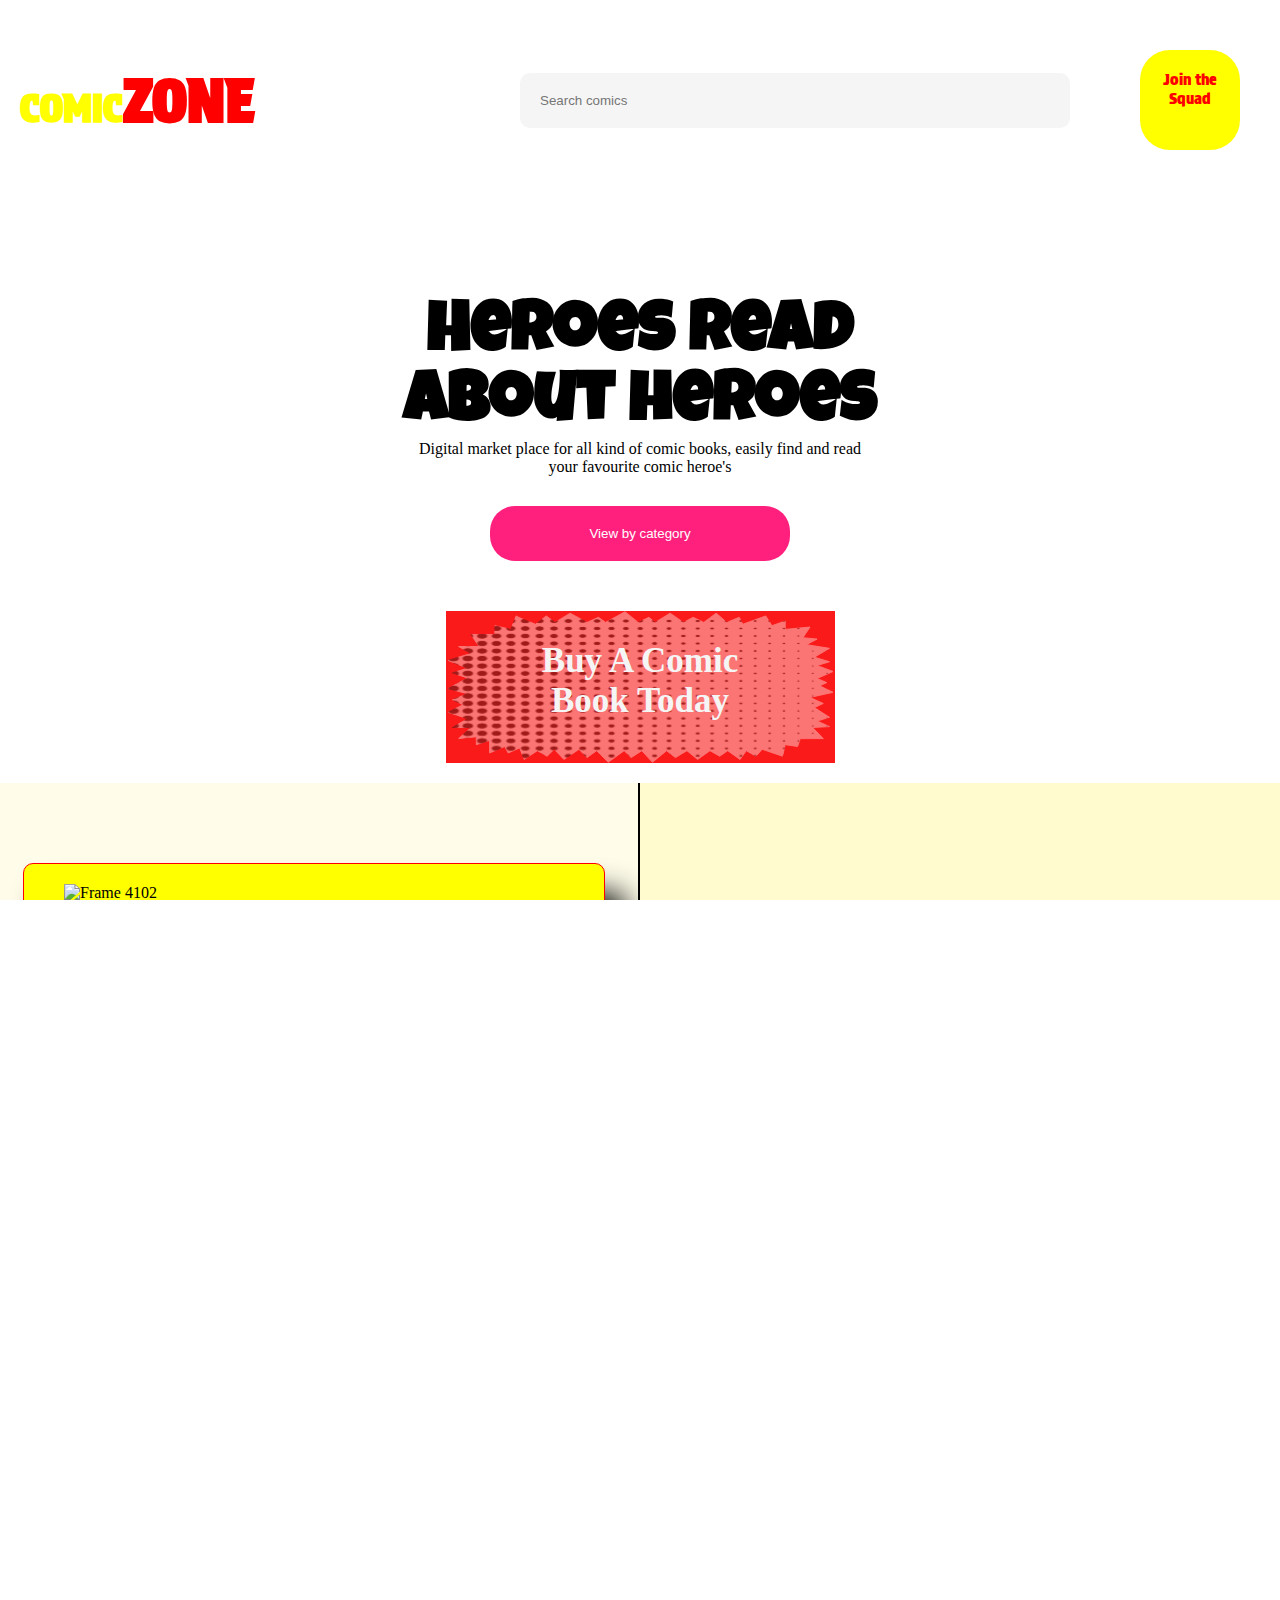
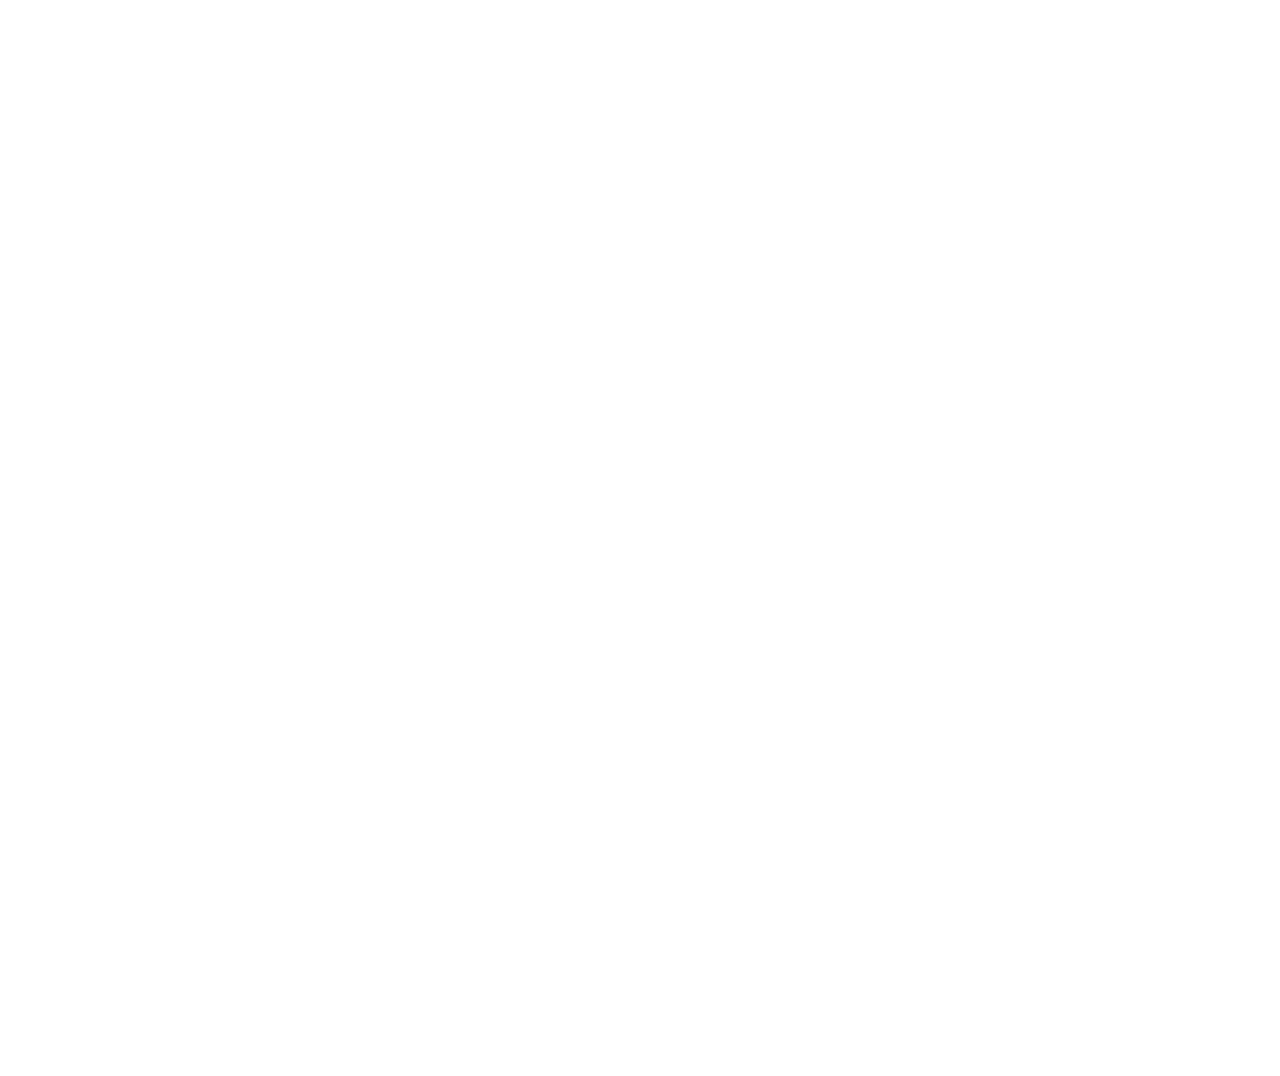
==== gues.html @ e3ff2d8d "Project inupitial set" ====
<!DOCTYPE html>
<html lang="en">
<head>
    <meta charset="UTF-8">
    <meta name="viewport" content="width=device-width, initial-scale=1.0">
    <title>FILM TEAM WORK</title>
    <link rel="stylesheet" href="./gues.css">
    <link href="https://fonts.googleapis.com/css2?family=Protest+Strike&display=swap" rel="stylesheet">
    <link rel="stylesheet" href="https://cdn.jsdelivr.net/npm/bootstrap-icons@1.11.3/font/bootstrap-icons.min.css">
  </head>
<body>


<section class="guesglobalContainer">
    <div class="logo">
    <h1>COMIC<b>ZONE</b></h1>
    </div>

    <div class="input">
        <div>
            <input type="search" placeholder="Search comics">
          
        </div>
    </div>
    <div class="comic-panel">
       
    <div class="circle"><p>Join the Squad</p></div>
</div>
    
</section>

<!-- the second container begins here -->

<section class="gues2ndGlobalcontainer">
  <p class="heroes">
 Heroes  read 
  </p>
  <p class="heroes">
 about   heroes
  </p>

  <p class="digital">
    Digital market place for all kind of comic books, easily find and read
  </p>
  <p class="digital">
   your favourite comic heroe's
  </p>

  <button class="comic-button">View by category</button>

  <div class="comic-panel">
       
  <!-- <div class="circle"><p>buy a comic book today</p></div> -->
  <div class="comicContainer">buy a comic<br> book today </div>


</div>
</section>

<section class="gues3rdsGlobalcontainer">
  <div class="image">
    <div class="imageinner">
    <img src="./IMAGES/Frame 4102.svg" alt="Frame 4102">

    <div class="price1">
    <div class="price">
    <p>price</p>
    <p>$ 50</p>
</div>
<div class="tag">
    <a href="./preview.html">Buy now</a>
</div>
  </div>
  </div>
  </div>
  <div class="text">
   <p class="date">Release date: 4th April, 2023</p>
   <h1>Dead</h1><h1> Republic</h1>

   <p class="describe">Description</p>
   <p class="deadly1">DEADLY REBUBLIC IS BACK BUT WHAT HAPPENS</p>

   <p class="deadly"> WHEN THE SCARY BEASTPLANNED TO EXECUTE THE </p>
   <p class="deadly"> PRESIDENT IN COLD DAY.ONE OF THE BIGGEST</p>
    <p class="deadly"> STATUS QUO IS YEARS IS HERE
   </p>
   <div class="comic-panel">
       
    <div class="circle"><p>Join the Squad</p></div>
</div>
    
  </div>
</section>

<section class="guesGloballandingPage">
<section class="gueslandingPage">
  <div class="logo2main">
  <div class="logo2">
    <h1>COMIC<b>ZONE</b></h1>
    </div>

    <div class="logo2text">
    <p>All of the context on comic zone is protected by copyright</p>
    <p>laws.copyright laws may make any unlawful use sharing, or</p>
    <p> duplicating illegal</p>
    </div>
    </div>


    <div class="logo2links">
 <p> <a href="privacy">privacy</a></p>   
 <p> <a href="terms of use">terms of use</a></p>   
 <p> <a href="Helps/Faqs">Helps/Faqs</a></p>   
    </div>

    <div class="logo2socials">
<p>Follow comic zones</p>
<a href="facebook"><i class="bi bi-facebook"></i></a>
<a href="twitter"><i class="bi bi-twitter-x"></i></a>
<a href="instagram"><i class="bi bi-instagram"></i></a>
<a href="youtube"><i class="bi bi-youtube"></i></a>
<a href="linkedin"><i class="bi bi-linkedin"></i></a>
    </div>
</section>


<section class="copyright">
  <div></div>
  <p>copyright @ 2023</p>
  <div></div>
</section>
</section>
</body>
</html>
---- gues.css ----
@import url('https://fonts.googleapis.com/css2?family=Protest+Strike&display=swap');
@import url('https://fonts.googleapis.com/css2?family=Luckiest+Guy&display=swap');
/* @import url('https://fonts.googleapis.com/css2?family=Luckiest+Guy&display=swap'); */
@import url('https://fonts.googleapis.com/css2?family=Akaya+Kanadaka&display=swap');
@import url('https://fonts.googleapis.com/css2?family=Akaya+Kanadaka&family=Dela+Gothic+One&display=swap');

*{  
    margin: 0;
    padding: 0;
    scroll-behavior: smooth;
    box-sizing: border-box;
}
    
    html,
    body{
    height: 100%;
    width: 100%;
    overflow-x: hidden;
}

    .guesglobalContainer{
        /* border: 1px solid red; */
        font-family: "Protest Strike", sans-serif;
        display: flex;
        background-color: white;
        position: sticky;
        top: 0px;
        justify-content: space-between;
        align-items:center;
    }
    @media  screen and (max-width: 768px){
        .guesglobalContainer{
            margin: 0px;
        }


    }
    
    
    /* here you style the logo */

    .guesglobalContainer .logo {
        width: 50%;
        margin: 30px 20px;
        
    }
    @media  screen and (max-width: 768px){
        .guesglobalContainer .logo {
            border: 1px solid red;
            width: 20%;
            margin:20px 0px;
    
  }
  }
  
  


.guesglobalContainer .logo h1{

    /* border: 1px solid red; */
    color: yellow;
    font-weight: 900;
    font-size: 40px;
    /* transition-property: font-size; */
    transition: color 0.5s, font-size 1s;
    /* transition-delay: 0.1s;
    transition-duration: 0.5s;
    transition-timing-function:ease-in; */
    
}
@media  screen and (max-width: 768px){
    .guesglobalContainer .logo h1{
        font-weight: 700;
        font-size: 30px;
        
        
    }
}
.guesglobalContainer .logo h1:hover{
    font-size: 80px;
    color: green;
    letter-spacing: 10px;
}
@media  screen and (max-width: 768px){
    .guesglobalContainer .logo h1:hover{
        letter-spacing: 0px;
        
    }


}
@media  screen and (max-width: 768px){
    .guesglobalContainer .logo h1:hover{
        font-size: 40px;
        
    }
}

.guesglobalContainer .logo h1 b{
    /* border: 1px solid red; */
    color: red;
    font-size: 60px;
}
@media  screen and (max-width: 768px){
    .guesglobalContainer .logo h1 b{
        font-size: 40px;

    }

}
    
    /* styling the input  */
    
    .input{
        /* border: 1px solid red; */
        width: 50%;
        display: flex;
        justify-content: space-between;
        margin: 30px 20px;
        
    }
    @media  screen and (max-width: 768px){
        .input{
            width: 30%;

        }
        
    }
    
        
    input[type="search"]{
        width: 550px;
        margin: 10px;
        padding: 20px;
        /* border: 1px solid red; */
        background-color: #f5f5f5;
        outline: none;
        border: none;
        border-radius: 10px;
        
    }
    @media  screen and (max-width: 768px){
        input[type="search"]{
            display: none;
            
        }
        
    }
    
    .element {
        animation: shake 0.5s ease-in-out infinite;
    }
    
    
    /* Apply the animation to the .box element */
   
    .circle{
        /* border: 1px solid red; */
        width: 100px;
        height: 100px;
        border-radius: 30px;
        background-color:yellow;
        border: black;
        position: relative;
        text-align: center;
        margin: 30px 20px;
        /* Apply the animation */
        animation: moveRight 2s ease-in-out infinite alternate;
    }
    @media  screen and (max-width: 768px){
        .circle{
            display: none;
        }
        
}

.circle p{
    text-align: center;
    color: red;
    padding: 20px;
}

@keyframes moveRight{
  from{width: 100px, width 50px, background red;}
  
}



/* the second container begins here */

.gues2ndGlobalcontainer{
    /* border: 1px solid red; */
    margin: 100px 0PX 0PX 0PX;
}

.gues2ndGlobalcontainer .heroes{
    /* border: 1px solid red; */
    text-align: center;
    font-size: 70PX;
    font-weight:900;
    font-family: "Luckiest Guy", cursive;
}


@media  screen and (max-width: 768px){
        .gues2ndGlobalcontainer .heroes{
            font-size: 35PX;
        }
    }
    .digital{
        /* border: 1px solid red; */
        text-align: center;
        font-family: "Caveat", cursive;
    }

   .comic-button{
    /* border: 1px solid red; */
    margin: 30px auto;
    padding: 20px;
    background-color: #ff207e;
    display: flex;
    justify-content: center;
    width: 300px;
    border-radius: 25px;
    color: white;
    outline: none;
    border: none;
   } 

.comic-panel{
    display: flex;
    justify-content: center;
    /* width: 100px; */
    padding: 20px;
}


.gues3rdsGlobalcontainer{
    border-bottom: 2px solid black;
    margin-bottom: 100px;
    display: flex;
    width: 100%;
    justify-content: space-between;
}
@media  screen and (max-width: 768px){
    .gues3rdsGlobalcontainer{
        border: 2px solid solid black;
        margin-bottom: 20px;
        /* height: 100px; */
    
    }
}

.gues3rdsGlobalcontainer .image {
    background-color:#fffdea;
    border-right: 2px solid black;
    width: 50%;
    padding: 60px 20px;
    display: flex;
    /* flex-direction: column; */
    justify-content: center;
    padding-right: 30px;
     
}
@media  screen and (max-width: 768px){
    .gues3rdsGlobalcontainer .image {
        background-color:#fffdea;
        border-right: 2px solid black;
        width: 50%;
        padding: 60px 30px;
        display: flex;
        justify-content: center;
        padding-right: 30px;
        
    }
}
   
.gues3rdsGlobalcontainer .image .imageinner{
    border: 1px solid red;
    width: 600px;
    background-color: yellow;
    margin: 20px;
    padding: 20px 40px;
    border-radius: 10px;
    box-shadow: 20px 30px 30px rgba(0, 0, 0, 5);
    /* background-color: black; */
}

@media  screen and (max-width: 768px){
    .gues3rdsGlobalcontainer .image .imageinner{
        /* padding: 40px; */
        margin: 40px;

    }

}

.gues3rdsGlobalcontainer .image img{
    box-shadow: black;
    object-fit: cover;
    width: 500px;
    height: 70vh;
    margin: 0px auto;
    display: flex;justify-content: center;
    
    
}
@media  screen and (max-width: 768px){
    .gues3rdsGlobalcontainer .image img{
        box-shadow: black;
        object-fit: contain;
        width: 500px;
        height: 70vh;
        margin: 0px auto;
        display: flex;justify-content: center;
        
        
    }

}
.gues3rdsGlobalcontainer  .price1{
    display: flex;
    justify-content: space-between;
}

.gues3rdsGlobalcontainer .price{
    font-size: 30px;
    font-weight: 800;
    margin: 20px;
}

.gues3rdsGlobalcontainer .price1 .tag{
    margin: 50px ;
    /* border: 1px solid red; */

}

.gues3rdsGlobalcontainer a{
    /* border: 1px solid red; */
    margin: auto ;
    /* display: flex; */
    width: 100px;
    padding: 10px;
    text-align: center;
    background-color: red;
    transition: 0.5;
    text-decoration: none;
    text-align: center;
    color: white;
    border-radius: 25px;
} 


.gues3rdsGlobalcontainer .text{
    width: 50%;
    /* text-align: center; */
    text-justify: auto;
    background-color: #fffbce;
    padding: 40px 20px;
    height: 150vh;
}
.gues3rdsGlobalcontainer .text .date{
    /* border: 1px solid red; */
    margin: 70x ;
    font-family: "Akaya Kanadaka", system-ui;
    padding: 90px 0px 40px 0px;
}
.gues3rdsGlobalcontainer .text h1{
    font-size: 30px;
    font-family: "Dela Gothic One", sans-serif;
    font-weight: 800;
}
.gues3rdsGlobalcontainer .text .describe{
    /* border: 1px solid red; */
    padding: 20px 0px;
    font-family: "Akaya Kanadaka", system-ui;
}
.gues3rdsGlobalcontainer .text .deadly{
    font-family: "Akaya Kanadaka", system-ui;
}

/* styling of the landing page */
.guesGloballandingPage{
    background-color: black;
    margin: 30px 0px;
    padding: 30px 0px;
}

.gueslandingPage{ 
    display: flex;
    justify-content: space-between;
    /* margin: 30px; */
    padding: 20px;
    border-radius: 15px;
    background-color: black;
}




.gueslandingPage .logo2{
    /* border: 1px solid white; */
    color: yellow;
    font-weight: 900;
    font-size: 40px;
    font-family: "Protest Strike", sans-serif;
    transition: color 0.5s, font-size 1s;

}

.gueslandingPage .logo2:hover{
    font-size: 70px;
    color: green;
    letter-spacing: 10px;
}


.gueslandingPage .logo2 h1 b{
    font-family: "Protest Strike", sans-serif;
    color: red;
    font-size: 60px;

}

/* .gueslandingPage .logo2 h1:hover{
    font-size: 70px;
    color: green;
} */

.gueslandingPage .logo2text{
    /* border: 1px solid red; */
    color: white;
    font-family: "Akaya Kanadaka", system-ui;
}


.gueslandingPage .logo2links{
    /* border: 1px solid red; */
    display: flex;
    flex-direction: column;
    gap: 15px;
    
    
}
.gueslandingPage .logo2links a{
    margin: 40px 0px;
    font-family: "Akaya Kanadaka", system-ui;
    text-decoration: none;
    color: white;
    
}

.gueslandingPage .logo2socials{
    /* border: 1px solid red; */
    
    
}
.gueslandingPage .logo2socials p{
margin-bottom: 30px;
font-family: "Akaya Kanadaka", system-ui;
color: white;

}

.gueslandingPage .logo2socials a{
   margin: 20px ;
   color: white;
}

.copyright{
    /* border: 1px solid red; */
    margin: 70px 0px;
    background-color: black;
    display: flex;
    justify-content: space-between;
}
.copyright p{
 color: white;
}
.copyright div{
border-top: 2px solid white;
width: 35%;
}

.comicContainer{
    background-image: url("./IMAGES/Maskgroup.svg");
    background-position: center;
    background-size: cover;
    background-repeat: no-repeat;
    padding: 30px 10px;
    background-color: #fb1a1a;
    color: #f5f5f5;
    text-transform: capitalize;
    /* background-clip: content-box;
    -webkit-background-clip: content-box; */
    /* display: inline-block; */
    height: 152px;
    width: 389px;
    text-align: center;
    font-size: 35px;
    font-weight: 600;
}
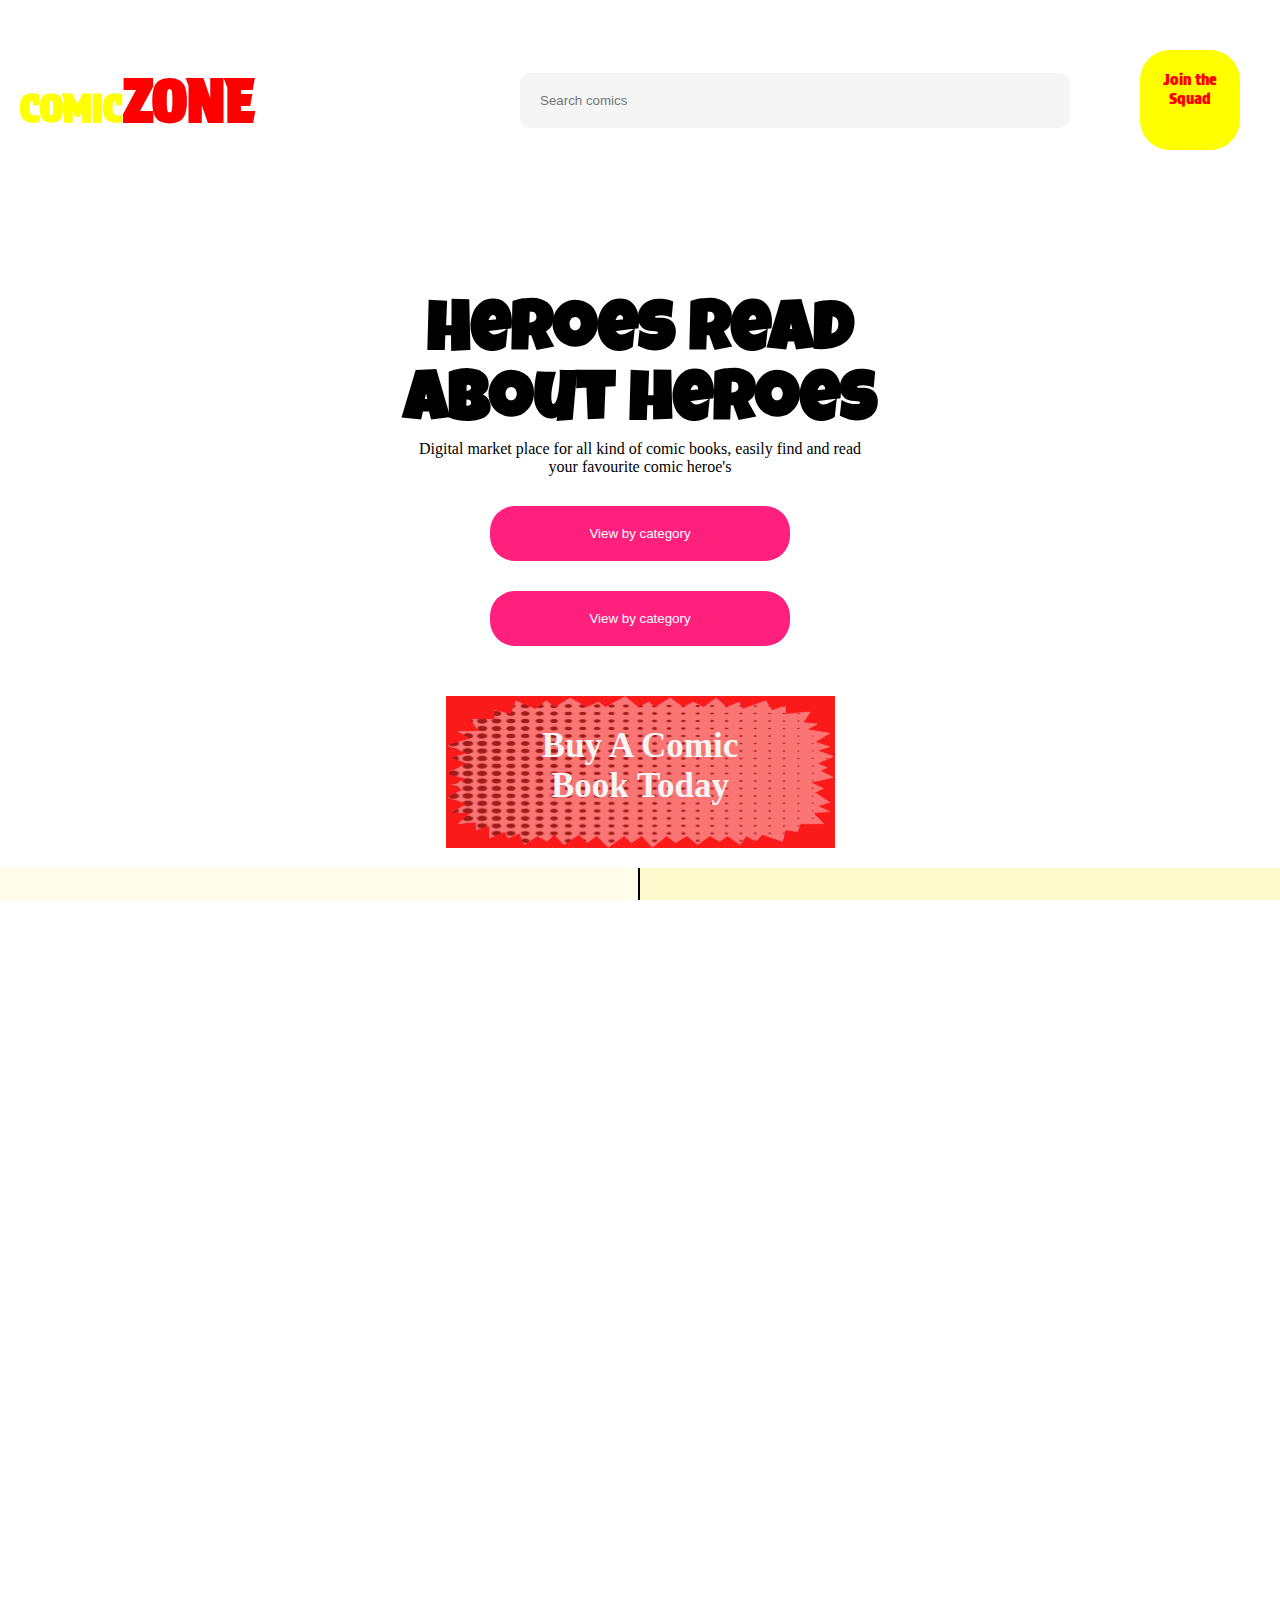
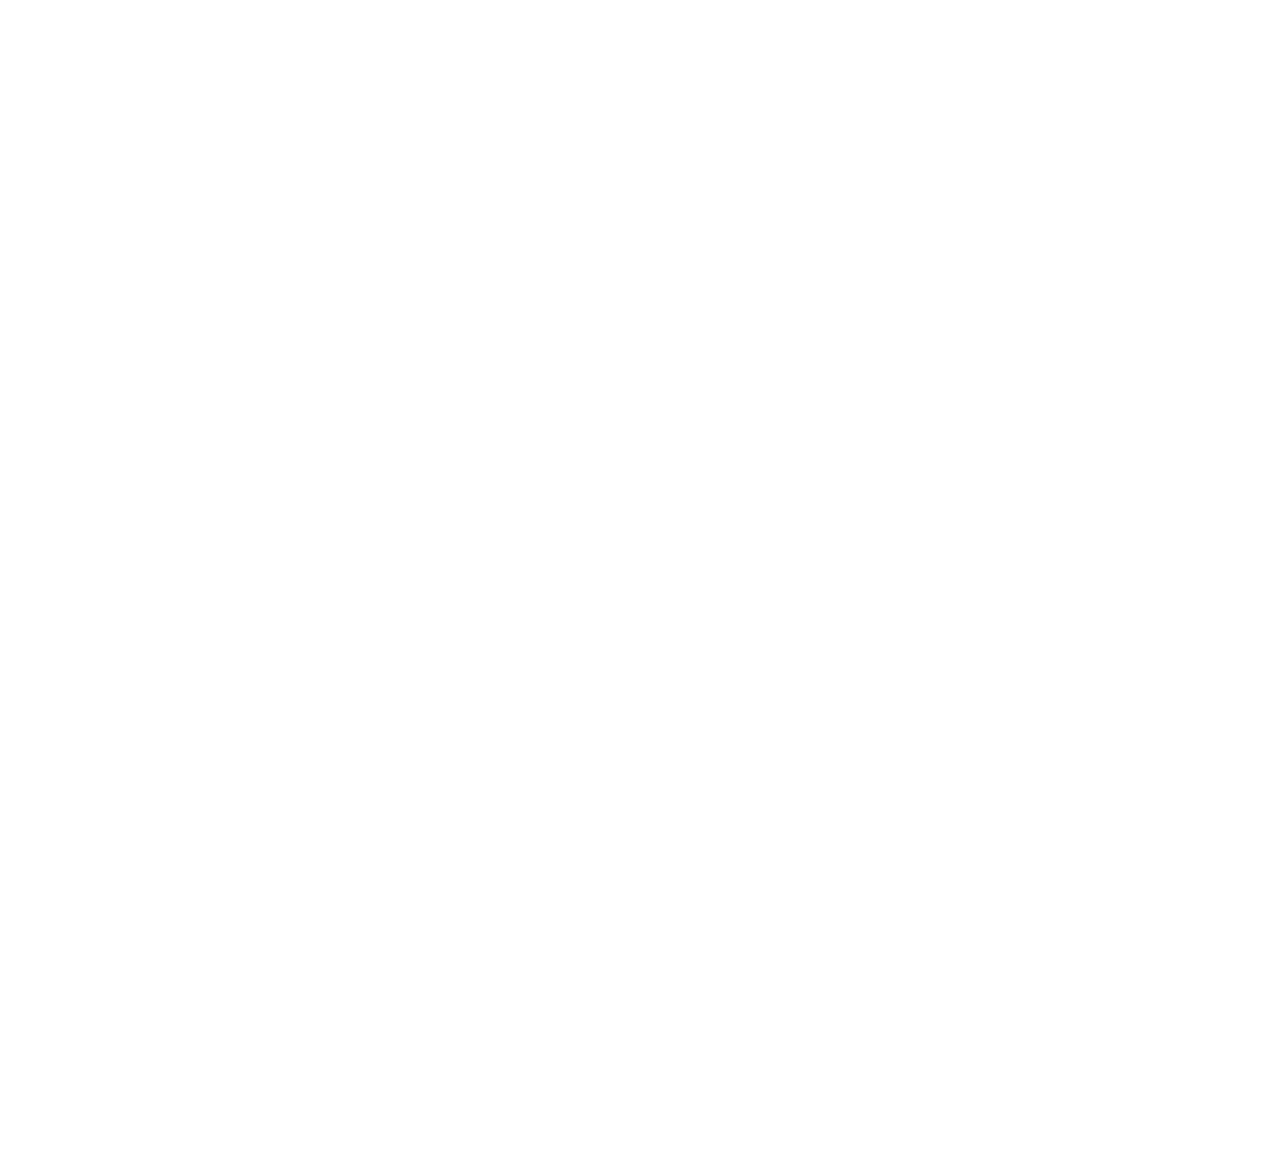
==== commit 23d5150b: "Made a new change" ====
--- a/gues.html
+++ b/gues.html
@@ -46,6 +46,7 @@
    your favourite comic heroe's
   </p>
 
+  <button class="comic-button">View by category</button>
   <button class="comic-button">View by category</button>
 
   <div class="comic-panel">
